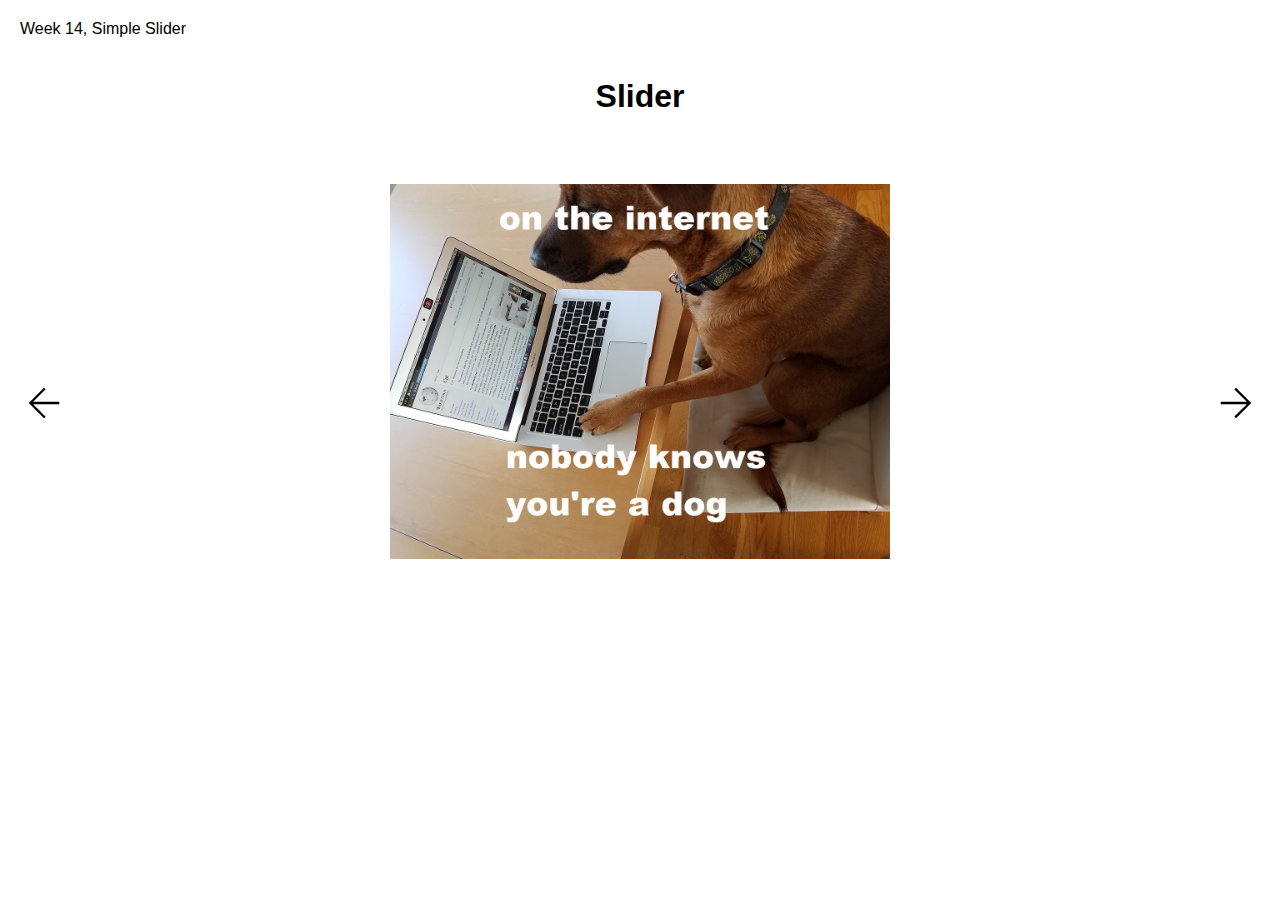
==== week14/index.html @ 48bd8231 "add week14, simple slider" ====
<!DOCTYPE html>
<html lang="en">
  <head>
    <meta charset="UTF-8" />
    <meta http-equiv="X-UA-Compatible" content="IE=edge" />
    <meta name="viewport" content="width=device-width, initial-scale=1.0" />
    <link rel="stylesheet" href="style.css" />
    <title>Week 14</title>
  </head>
  <body>
    <header>Week 14, Simple Slider</header>
    <main>
      <section>
        <h1>Slider</h1>
        <div class="slider">
          <button class="btn-prev">
            <img src="assets/svg/arrow_prev.svg" alt="" />
          </button>
          <div class="slider__wrapper">
            <div class="slider__content">
              <div class="slide">
                <img class="slide-prev" src="assets/images/slide1.png" alt="" />
              </div>
              <div class="slide">
                <img
                  class="slide-center"
                  src="assets/images/slide2.png"
                  alt=""
                />
              </div>
              <div class="slide">
                <img class="slide-next" src="assets/images/slide3.png" alt="" />
              </div>
              <!-- <div class="slide">
                <img src="assets/images/slide4.png" alt="" />
              </div>
              <div class="slide">
                <img src="assets/images/slide5.png" alt="" />
              </div>
              <div class="slide">
                <img src="assets/images/slide6.png" alt="" />
              </div> -->
            </div>
          </div>
          <button class="btn-next">
            <img src="assets/svg/arrow_next.svg" alt="" />
          </button>
        </div>
      </section>
    </main>
    <script src="script.js"></script>
  </body>
</html>
---- week14/style.css ----
* {
  margin: 0;
  padding: 0;
  box-sizing: border-box;
}

body {
  margin: 0;
  padding: 0;

  width: 100vw;
  height: 100vh;
  font-family: Verdana, Geneva, Tahoma, sans-serif;
}

header,
main,
footer {
  padding: 20px;
}

h1 {
  text-align: center;
}

div > img {
  max-width: 100%;
}

button {
  all: unset;

  cursor: pointer;
}

.slider {
  margin: 20px auto;
  height: 60vh;

  display: flex;
  align-items: flex-start;
}

.slider__wrapper {
  max-width: 540px;
  overflow: hidden;
  margin: auto;
}

.slider__content {
  position: relative;
  left: -540px;

  width: calc(540px * 3);
  display: flex;
}

.slide {
  max-width: 540px;
  padding: 0 20px;
}

.slide img {
  max-width: 100%;
  object-fit: contain;
}

.btn-prev,
.btn-next {
  align-self: center;
}

@keyframes right {
  from {
    left: -540px;
  }
  to {
    left: -1080px;
  }
}

@keyframes left {
  from {
    left: -540px;
  }
  to {
    left: 0px;
  }
}

.left {
  animation-name: left;
  animation-duration: 2s;
}

.right {
  animation-name: right;
  animation-duration: 2s;
}
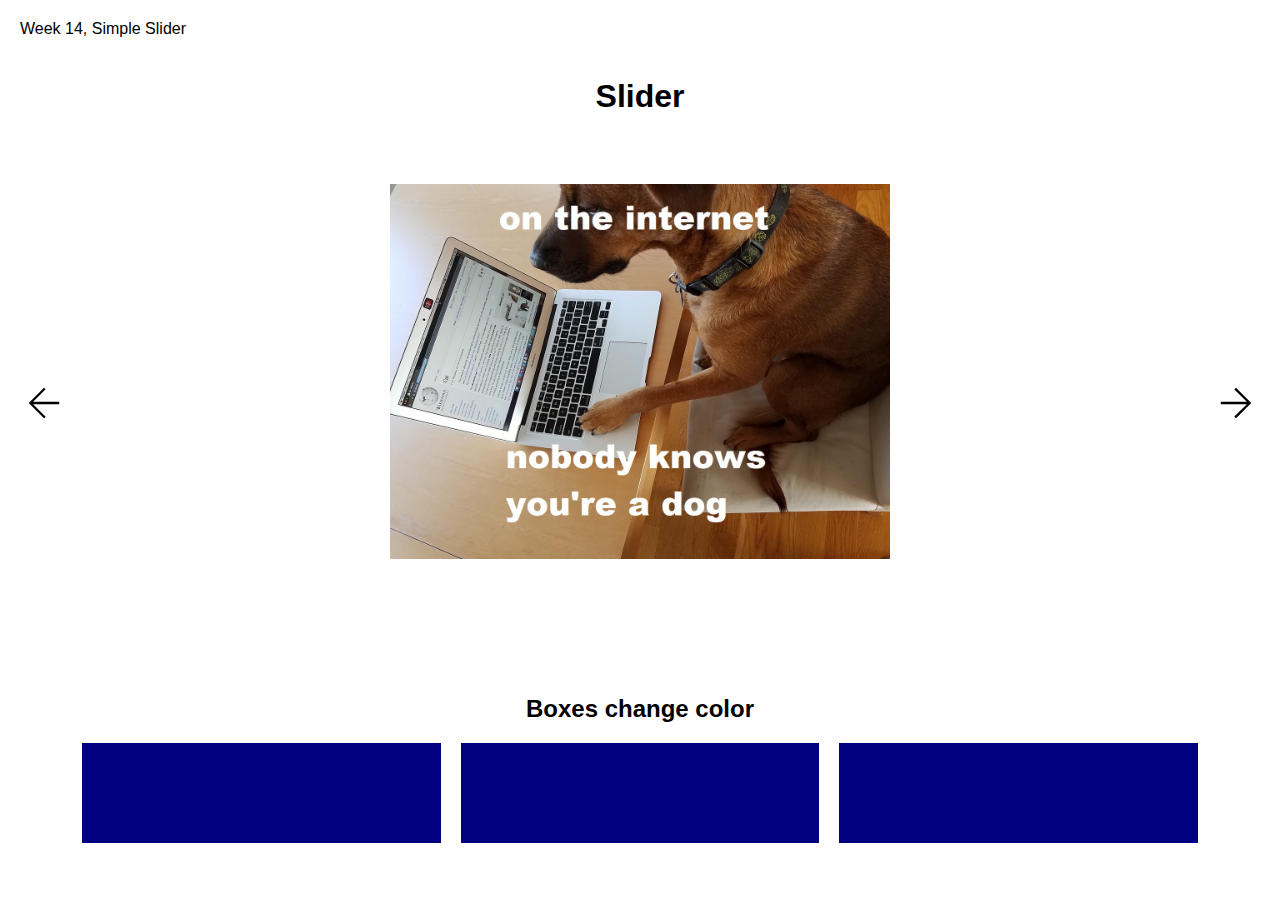
==== commit c54a1af6: "add boxes and change color function" ====
--- a/week14/index.html
+++ b/week14/index.html
@@ -47,6 +47,14 @@
           </button>
         </div>
       </section>
+      <section>
+        <h2>Boxes change color</h2>
+        <div class="container">
+          <div class="box"></div>
+          <div class="box"></div>
+          <div class="box"></div>
+        </div>
+      </section>
     </main>
     <script src="script.js"></script>
   </body>
--- a/week14/style.css
+++ b/week14/style.css
@@ -8,8 +8,8 @@
   margin: 0;
   padding: 0;
 
-  width: 100vw;
-  height: 100vh;
+  width: 100%;
+  height: 100%;
   font-family: Verdana, Geneva, Tahoma, sans-serif;
 }
 
@@ -19,7 +19,8 @@
   padding: 20px;
 }
 
-h1 {
+h1,
+h2 {
   text-align: center;
 }
 
@@ -97,3 +98,23 @@
   animation-name: right;
   animation-duration: 2s;
 }
+
+.container {
+  width: 90%;
+  margin: 20px auto;
+  display: flex;
+  gap: 20px;
+}
+
+.box {
+  height: 100px;
+  flex: 1 1 30%;
+
+  background-color: navy;
+  transition: 0.3s;
+  cursor: pointer;
+}
+
+.colored {
+  background-color: fuchsia;
+}
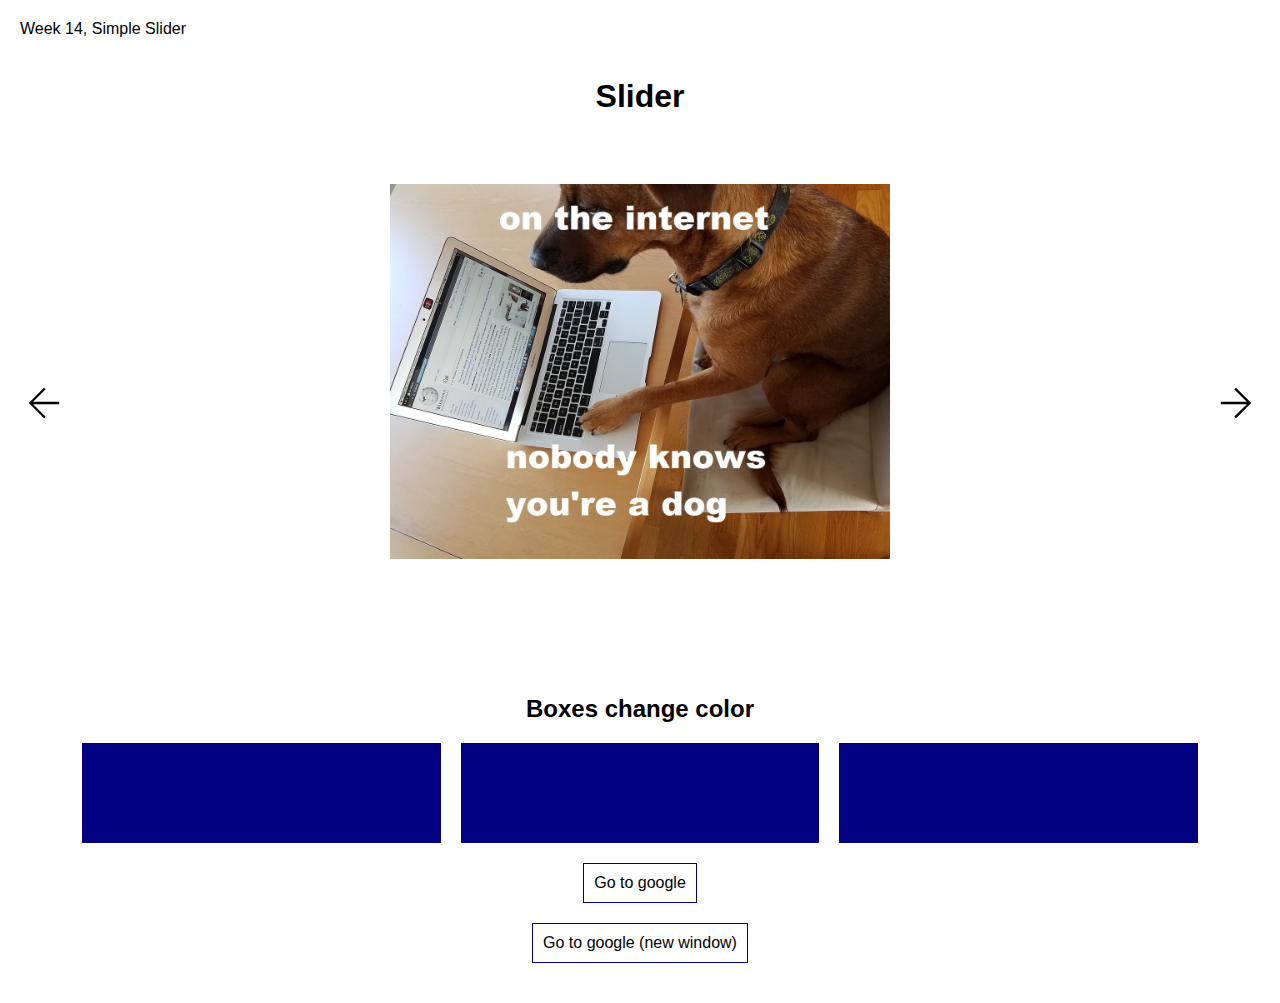
==== commit b89011a8: "add button and open window" ====
--- a/week14/index.html
+++ b/week14/index.html
@@ -55,6 +55,8 @@
           <div class="box"></div>
         </div>
       </section>
+      <button class="window">Go to google</button>
+      <button class="new-window">Go to google (new window)</button>
     </main>
     <script src="script.js"></script>
   </body>
--- a/week14/style.css
+++ b/week14/style.css
@@ -118,3 +118,16 @@
 .colored {
   background-color: fuchsia;
 }
+
+/* new window */
+
+.window,
+.new-window {
+  width: max-content;
+  padding: 10px;
+  margin: 20px auto;
+
+  display: block;
+
+  border: 1px solid navy;
+}
